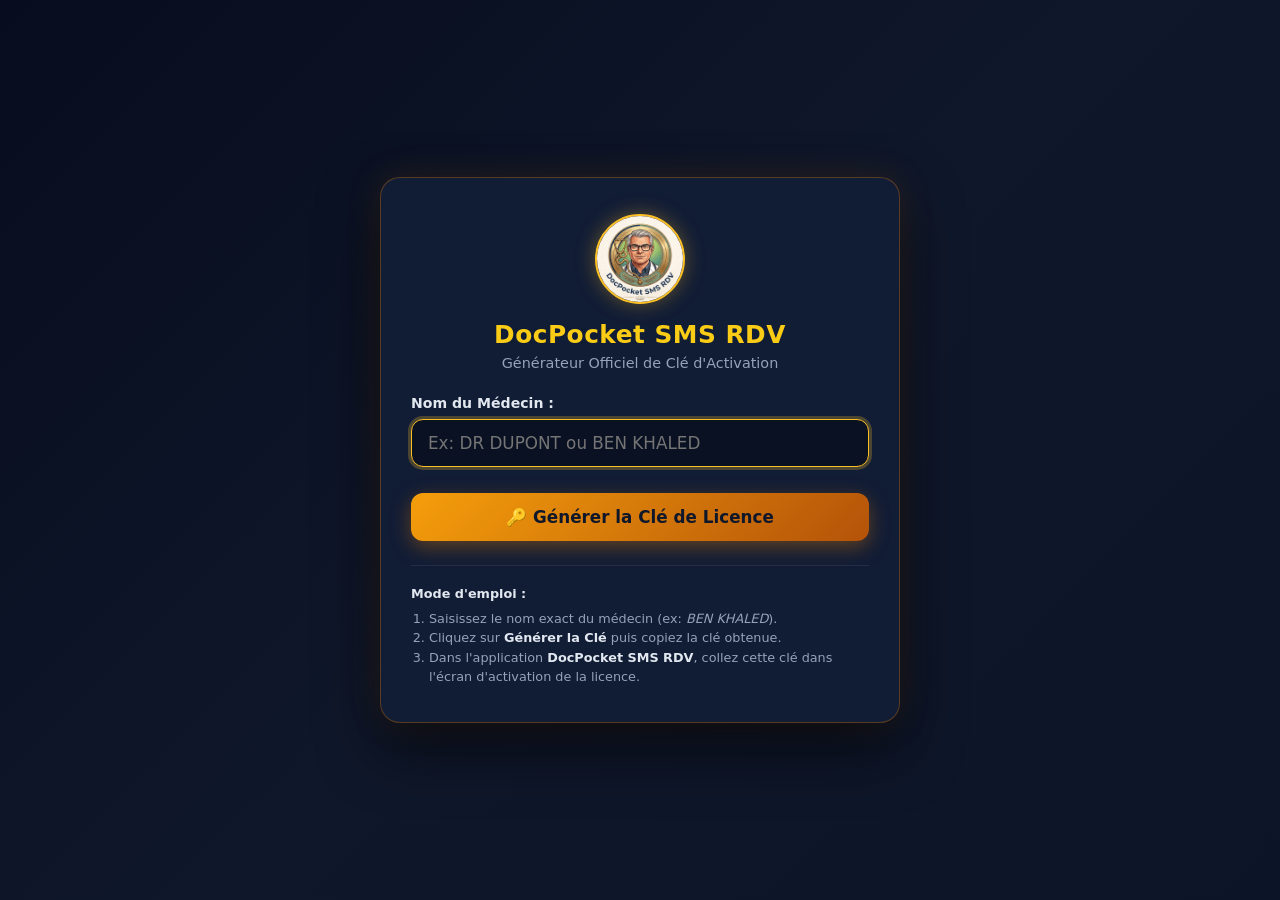
==== keygen.html @ 61978567 "Add keygen.html web generator" ====
<!DOCTYPE html>
<html lang="fr">
<head>
    <meta charset="UTF-8">
    <meta name="viewport" content="width=device-width, initial-scale=1.0">
    <title>DocPocket SMS RDV - Générateur de Licence</title>
    <link rel="icon" type="image/png" href="icons/icon-192.png">
    <style>
        :root {
            --primary: #0284c7;
            --primary-dark: #0369a1;
            --gold: #d97706;
            --gold-light: #fbbf24;
            --bg-gradient: linear-gradient(135deg, #070d1e 0%, #0f172a 50%, #0c1427 100%);
            --card-bg: #111c35;
            --card-border: rgba(217, 119, 6, 0.35);
            --text-main: #f8fafc;
            --text-muted: #94a3b8;
            --success: #22c55e;
            --radius: 12px;
        }

        * {
            box-sizing: border-box;
            margin: 0;
            padding: 0;
            font-family: 'Segoe UI', system-ui, -apple-system, sans-serif;
        }

        body {
            background: var(--bg-gradient);
            color: var(--text-main);
            min-height: 100vh;
            display: flex;
            justify-content: center;
            align-items: center;
            padding: 20px;
        }

        .keygen-card {
            width: 100%;
            max-width: 520px;
            background: var(--card-bg);
            border: 1.5px solid var(--card-border);
            border-radius: 20px;
            box-shadow: 0 25px 60px rgba(0, 0, 0, 0.6), 0 0 35px rgba(217, 119, 6, 0.15);
            padding: 36px 30px;
            text-align: center;
            position: relative;
        }

        .header-logo {
            width: 90px;
            height: 90px;
            margin: 0 auto 16px;
            border-radius: 50%;
            border: 2px solid var(--gold-light);
            box-shadow: 0 0 20px rgba(251, 191, 36, 0.35);
            background: #0b1329;
            display: flex;
            align-items: center;
            justify-content: center;
            overflow: hidden;
        }

        .header-logo img {
            width: 100%;
            height: 100%;
            object-fit: cover;
        }

        h1 {
            font-size: 1.55rem;
            color: #facc15;
            font-weight: 700;
            letter-spacing: 0.5px;
            margin-bottom: 6px;
        }

        .subtitle {
            font-size: 0.9rem;
            color: var(--text-muted);
            margin-bottom: 24px;
        }

        .form-group {
            text-align: left;
            margin-bottom: 20px;
        }

        label {
            display: block;
            font-size: 0.88rem;
            font-weight: 600;
            color: #e2e8f0;
            margin-bottom: 8px;
        }

        .input-wrapper {
            position: relative;
        }

        input[type="text"] {
            width: 100%;
            padding: 13px 16px;
            background: #091122;
            border: 1.5px solid #334155;
            border-radius: var(--radius);
            color: #fff;
            font-size: 1.05rem;
            outline: none;
            transition: all 0.2s;
        }

        input[type="text"]:focus {
            border-color: var(--gold-light);
            box-shadow: 0 0 0 3px rgba(251, 191, 36, 0.25);
        }

        .btn-generate {
            width: 100%;
            padding: 14px;
            background: linear-gradient(135deg, #f59e0b 0%, #b45309 100%);
            border: none;
            border-radius: var(--radius);
            color: #0f172a;
            font-size: 1.05rem;
            font-weight: 800;
            cursor: pointer;
            box-shadow: 0 6px 20px rgba(217, 119, 6, 0.4);
            transition: transform 0.15s, box-shadow 0.15s;
            margin-top: 6px;
        }

        .btn-generate:hover {
            transform: translateY(-2px);
            box-shadow: 0 8px 25px rgba(217, 119, 6, 0.55);
        }

        .btn-generate:active {
            transform: translateY(0);
        }

        .result-box {
            display: none;
            margin-top: 24px;
            background: rgba(217, 119, 6, 0.08);
            border: 1.5px dashed #f59e0b;
            border-radius: var(--radius);
            padding: 20px;
            animation: fadeIn 0.3s ease;
        }

        @keyframes fadeIn {
            from { opacity: 0; transform: translateY(6px); }
            to { opacity: 1; transform: translateY(0); }
        }

        .result-title {
            font-size: 0.82rem;
            text-transform: uppercase;
            letter-spacing: 1px;
            color: var(--gold-light);
            font-weight: 700;
            margin-bottom: 8px;
        }

        .key-display {
            font-family: 'Consolas', 'Courier New', monospace;
            font-size: 1.45rem;
            font-weight: 800;
            color: #facc15;
            letter-spacing: 2px;
            background: #050a16;
            padding: 12px;
            border-radius: 8px;
            border: 1px solid rgba(251, 191, 36, 0.3);
            margin-bottom: 14px;
            user-select: all;
            word-break: break-all;
        }

        .btn-copy {
            width: 100%;
            padding: 10px;
            background: #1e293b;
            border: 1px solid #475569;
            color: #f8fafc;
            border-radius: 8px;
            cursor: pointer;
            font-weight: 600;
            font-size: 0.92rem;
            display: inline-flex;
            align-items: center;
            justify-content: center;
            gap: 8px;
            transition: all 0.2s;
        }

        .btn-copy:hover {
            background: #334155;
            color: #fff;
        }

        .btn-copy.copied {
            background: rgba(34, 197, 94, 0.2) !important;
            border-color: #22c55e !important;
            color: #4ade80 !important;
        }

        .instructions {
            margin-top: 24px;
            padding-top: 18px;
            border-top: 1px solid rgba(255, 255, 255, 0.08);
            font-size: 0.8rem;
            color: var(--text-muted);
            line-height: 1.5;
            text-align: left;
        }

        .instructions strong {
            color: #e2e8f0;
        }

        .badge-verified {
            display: inline-flex;
            align-items: center;
            gap: 4px;
            font-size: 0.72rem;
            color: #4ade80;
            background: rgba(34, 197, 94, 0.12);
            padding: 2px 8px;
            border-radius: 12px;
            margin-top: 8px;
        }
    </style>
</head>
<body>

    <div class="keygen-card">
        <div class="header-logo">
            <img src="icons/icon-192.png" alt="Logo DocPocket SMS RDV" onerror="this.src='favicon.png';">
        </div>

        <h1>DocPocket SMS RDV</h1>
        <p class="subtitle">Générateur Officiel de Clé d'Activation</p>

        <div class="form-group">
            <label for="doctor-name">Nom du Médecin :</label>
            <div class="input-wrapper">
                <input type="text" id="doctor-name" placeholder="Ex: DR DUPONT ou BEN KHALED" autocomplete="off" autofocus>
            </div>
        </div>

        <button class="btn-generate" onclick="generateLicense()">🔑 Générer la Clé de Licence</button>

        <div id="result-box" class="result-box">
            <div class="result-title">Clé de licence générée :</div>
            <div id="key-display" class="key-display">----</div>
            <button id="btn-copy" class="btn-copy" onclick="copyLicenseKey()">
                📋 Copier la clé
            </button>
            <div class="badge-verified">✓ Compatible Version Android & PC</div>
        </div>

        <div class="instructions">
            <strong>Mode d'emploi :</strong>
            <ol style="margin-left: 18px; margin-top: 6px;">
                <li>Saisissez le nom exact du médecin (ex: <em>BEN KHALED</em>).</li>
                <li>Cliquez sur <strong>Générer la Clé</strong> puis copiez la clé obtenue.</li>
                <li>Dans l'application <strong>DocPocket SMS RDV</strong>, collez cette clé dans l'écran d'activation de la licence.</li>
            </ol>
        </div>
    </div>

    <script>
        /* Standalone Pure JS MD5 (RFC 1321) Implementation */
        function md5cycle(x, k) {
            var a = x[0], b = x[1], c = x[2], d = x[3];
            a = ff(a, b, c, d, k[0], 7, -680876936);
            d = ff(d, a, b, c, k[1], 12, -389564586);
            c = ff(c, d, a, b, k[2], 17, 606105819);
            b = ff(b, c, d, a, k[3], 22, -1044525330);
            a = ff(a, b, c, d, k[4], 7, -176418897);
            d = ff(d, a, b, c, k[5], 12, 1200080426);
            c = ff(c, d, a, b, k[6], 17, -1473231341);
            b = ff(b, c, d, a, k[7], 22, -45705983);
            a = ff(a, b, c, d, k[8], 7, 1770035416);
            d = ff(d, a, b, c, k[9], 12, -1958414417);
            c = ff(c, d, a, b, k[10], 17, -42063);
            b = ff(b, c, d, a, k[11], 22, -1990404162);
            a = ff(a, b, c, d, k[12], 7, 1804603682);
            d = ff(d, a, b, c, k[13], 12, -40341101);
            c = ff(c, d, a, b, k[14], 17, -1502002290);
            b = ff(b, c, d, a, k[15], 22, 1236535329);

            a = gg(a, b, c, d, k[1], 5, -165796510);
            d = gg(d, a, b, c, k[6], 9, -1069501632);
            c = gg(c, d, a, b, k[11], 14, 643717713);
            b = gg(b, c, d, a, k[0], 20, -373897302);
            a = gg(a, b, c, d, k[5], 5, -701558691);
            d = gg(d, a, b, c, k[10], 9, 38016083);
            c = gg(c, d, a, b, k[15], 14, -660478335);
            b = gg(b, c, d, a, k[4], 20, -405537848);
            a = gg(a, b, c, d, k[9], 5, 568446438);
            d = gg(d, a, b, c, k[14], 9, -1019803690);
            c = gg(c, d, a, b, k[3], 14, -187363961);
            b = gg(b, c, d, a, k[8], 20, 1163531501);
            a = gg(a, b, c, d, k[13], 5, -1444681467);
            d = gg(d, a, b, c, k[2], 9, -51403784);
            c = gg(c, d, a, b, k[7], 14, 1735328473);
            b = gg(b, c, d, a, k[12], 20, -1926607734);

            a = hh(a, b, c, d, k[5], 4, -378558);
            d = hh(d, a, b, c, k[8], 11, -2022574463);
            c = hh(c, d, a, b, k[11], 16, 1839030562);
            b = hh(b, c, d, a, k[14], 23, -35309556);
            a = hh(a, b, c, d, k[1], 4, -1530992060);
            d = hh(d, a, b, c, k[4], 11, 1272893353);
            c = hh(c, d, a, b, k[7], 16, -155497632);
            b = hh(b, c, d, a, k[10], 23, -1094730640);
            a = hh(a, b, c, d, k[13], 4, 681279174);
            d = hh(d, a, b, c, k[0], 11, -358537222);
            c = hh(c, d, a, b, k[3], 16, -722521979);
            b = hh(b, c, d, a, k[6], 23, 76029189);
            a = hh(a, b, c, d, k[9], 4, -640364487);
            d = hh(d, a, b, c, k[12], 11, -421815835);
            c = hh(c, d, a, b, k[15], 16, 530742520);
            b = hh(b, c, d, a, k[2], 23, -995338651);

            a = ii(a, b, c, d, k[0], 6, -198630844);
            d = ii(d, a, b, c, k[7], 10, 1126891415);
            c = ii(c, d, a, b, k[14], 15, -1416354905);
            b = ii(b, c, d, a, k[5], 21, -57434055);
            a = ii(a, b, c, d, k[12], 6, 1700485571);
            d = ii(d, a, b, c, k[3], 10, -1894986606);
            c = ii(c, d, a, b, k[10], 15, -1051523);
            b = ii(b, c, d, a, k[1], 21, -2054922799);
            a = ii(a, b, c, d, k[8], 6, 1873313359);
            d = ii(d, a, b, c, k[15], 10, -30611744);
            c = ii(c, d, a, b, k[6], 15, -1560198380);
            b = ii(b, c, d, a, k[13], 21, 1309151649);
            a = ii(a, b, c, d, k[4], 6, -145523070);
            d = ii(d, a, b, c, k[11], 10, -1120210379);
            c = ii(c, d, a, b, k[2], 15, 718787259);
            b = ii(b, c, d, a, k[9], 21, -343485551);

            x[0] = add32(a, x[0]);
            x[1] = add32(b, x[1]);
            x[2] = add32(c, x[2]);
            x[3] = add32(d, x[3]);
        }

        function cmn(q, a, b, x, s, t) {
            a = add32(add32(a, q), add32(x, t));
            return add32((a << s) | (a >>> (32 - s)), b);
        }
        function ff(a, b, c, d, x, s, t) { return cmn((b & c) | ((~b) & d), a, b, x, s, t); }
        function gg(a, b, c, d, x, s, t) { return cmn((b & d) | (c & (~d)), a, b, x, s, t); }
        function hh(a, b, c, d, x, s, t) { return cmn(b ^ c ^ d, a, b, x, s, t); }
        function ii(a, b, c, d, x, s, t) { return cmn(c ^ (b | (~d)), a, b, x, s, t); }

        function md51(s) {
            var n = s.length,
                state = [1732584193, -271733879, -1732584194, 271733878], i;
            for (i = 64; i <= s.length; i += 64) {
                md5cycle(state, md5blk(s.substring(i - 64, i)));
            }
            s = s.substring(i - 64);
            var tail = [0,0,0,0, 0,0,0,0, 0,0,0,0, 0,0,0,0];
            for (i = 0; i < s.length; i++)
                tail[i >> 2] |= s.charCodeAt(i) << ((i % 4) << 3);
            tail[i >> 2] |= 0x80 << ((i % 4) << 3);
            if (i > 55) {
                md5cycle(state, tail);
                for (i = 0; i < 16; i++) tail[i] = 0;
            }
            tail[14] = n * 8;
            md5cycle(state, tail);
            return state;
        }

        function md5blk(s) {
            var md5blks = [], i;
            for (i = 0; i < 64; i += 4) {
                md5blks[i >> 2] = s.charCodeAt(i)
                    + (s.charCodeAt(i + 1) << 8)
                    + (s.charCodeAt(i + 2) << 16)
                    + (s.charCodeAt(i + 3) << 24);
            }
            return md5blks;
        }

        var hex_chr = '0123456789abcdef'.split('');

        function rhex(n) {
            var s = '', j = 0;
            for (; j < 4; j++)
                s += hex_chr[(n >> (j * 8 + 4)) & 0x0F] + hex_chr[(n >> (j * 8)) & 0x0F];
            return s;
        }

        function hex(x) {
            for (var i = 0; i < x.length; i++)
                x[i] = rhex(x[i]);
            return x.join('');
        }

        function md5(s) {
            return hex(md51(unescape(encodeURIComponent(s))));
        }

        function add32(a, b) {
            return (a + b) & 0xFFFFFFFF;
        }

        const SECRET_SALT = "MEDWIN_SEC_2026";

        function generateLicense() {
            const nameInput = document.getElementById('doctor-name').value;
            const nameClean = nameInput.trim().toUpperCase();

            if (!nameClean) {
                alert("Veuillez saisir le nom du médecin.");
                document.getElementById('doctor-name').focus();
                return;
            }

            const rawString = nameClean + SECRET_SALT;
            const hash = md5(rawString).toUpperCase();
            const keyBase = hash.substring(0, 16);
            const formattedKey = keyBase.substring(0, 4) + '-' +
                                 keyBase.substring(4, 8) + '-' +
                                 keyBase.substring(8, 12) + '-' +
                                 keyBase.substring(12, 16);

            document.getElementById('key-display').textContent = formattedKey;
            document.getElementById('result-box').style.display = 'block';

            // Reset copy button state
            const btnCopy = document.getElementById('btn-copy');
            btnCopy.className = 'btn-copy';
            btnCopy.innerHTML = '📋 Copier la clé';
        }

        function copyLicenseKey() {
            const key = document.getElementById('key-display').textContent;
            navigator.clipboard.writeText(key).then(() => {
                const btnCopy = document.getElementById('btn-copy');
                btnCopy.className = 'btn-copy copied';
                btnCopy.innerHTML = '✓ Clé copiée !';
                setTimeout(() => {
                    btnCopy.className = 'btn-copy';
                    btnCopy.innerHTML = '📋 Copier la clé';
                }, 2500);
            }).catch(() => {
                alert("Erreur lors de la copie.");
            });
        }

        // Live generate on Enter key or typing
        document.getElementById('doctor-name').addEventListener('keydown', function(e) {
            if (e.key === 'Enter') {
                generateLicense();
            }
        });
    </script>
</body>
</html>
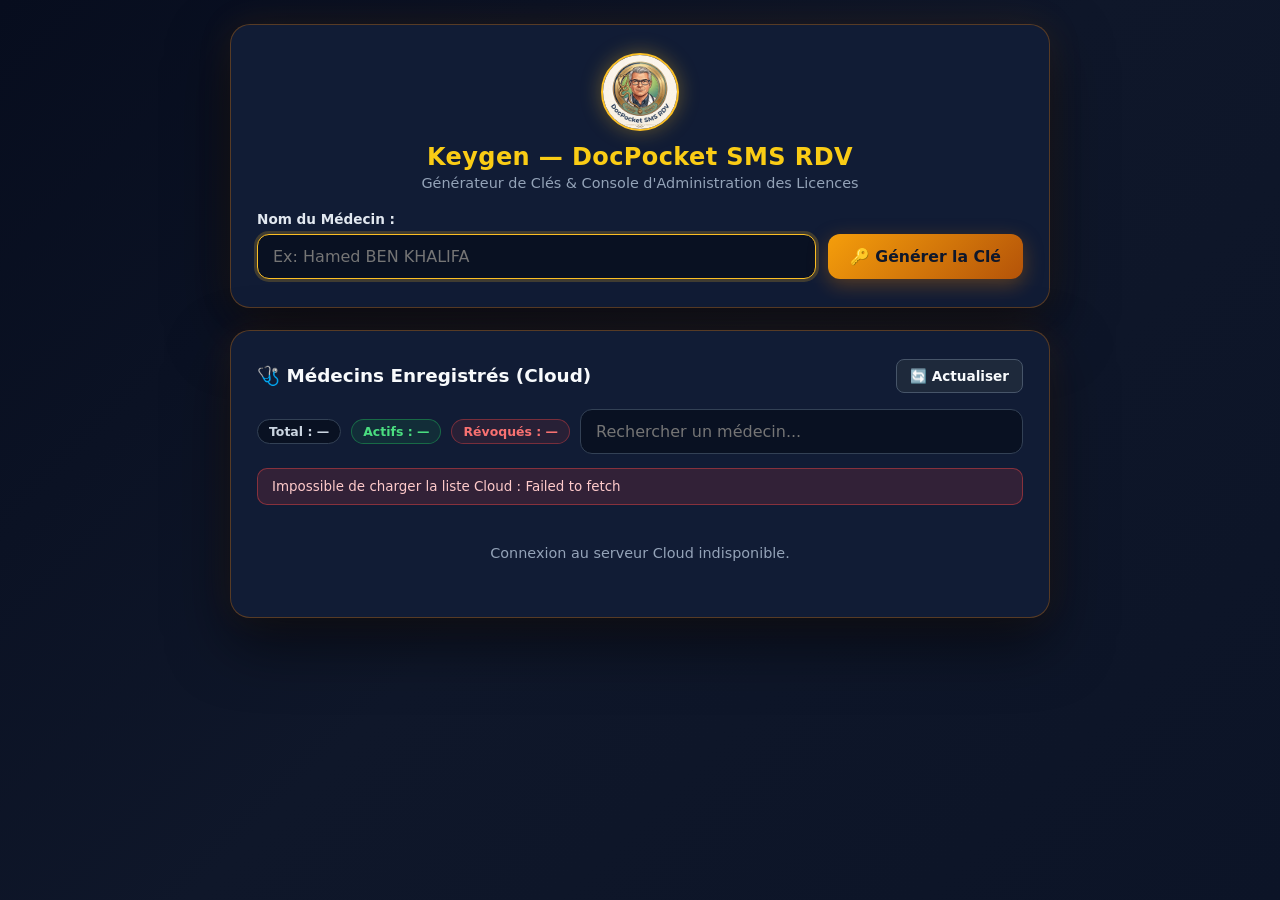
==== commit edb00367: "fix(cloud): v1.0.2 100% Cloud FCM wake, license revocation & keygen admin" ====
--- a/keygen.html
+++ b/keygen.html
@@ -3,12 +3,11 @@
 <head>
     <meta charset="UTF-8">
     <meta name="viewport" content="width=device-width, initial-scale=1.0">
-    <title>DocPocket SMS RDV - Générateur de Licence</title>
+    <title>Keygen DocPocket SMS RDV — Licences & Médecins</title>
     <link rel="icon" type="image/png" href="icons/icon-192.png">
     <style>
         :root {
             --primary: #0284c7;
-            --primary-dark: #0369a1;
             --gold: #d97706;
             --gold-light: #fbbf24;
             --bg-gradient: linear-gradient(135deg, #070d1e 0%, #0f172a 50%, #0c1427 100%);
@@ -17,6 +16,7 @@
             --text-main: #f8fafc;
             --text-muted: #94a3b8;
             --success: #22c55e;
+            --danger: #ef4444;
             --radius: 12px;
         }
 
@@ -31,28 +31,36 @@
             background: var(--bg-gradient);
             color: var(--text-main);
             min-height: 100vh;
-            display: flex;
-            justify-content: center;
-            align-items: center;
-            padding: 20px;
-        }
-
-        .keygen-card {
+            padding: 24px 16px 48px;
+        }
+
+        .container {
             width: 100%;
-            max-width: 520px;
+            max-width: 820px;
+            margin: 0 auto;
+            display: flex;
+            flex-direction: column;
+            gap: 22px;
+        }
+
+        .keygen-card, .doctors-card {
+            width: 100%;
             background: var(--card-bg);
             border: 1.5px solid var(--card-border);
             border-radius: 20px;
-            box-shadow: 0 25px 60px rgba(0, 0, 0, 0.6), 0 0 35px rgba(217, 119, 6, 0.15);
-            padding: 36px 30px;
+            box-shadow: 0 25px 60px rgba(0, 0, 0, 0.55), 0 0 35px rgba(217, 119, 6, 0.12);
+            padding: 28px 26px;
+        }
+
+        .header {
             text-align: center;
-            position: relative;
+            margin-bottom: 20px;
         }
 
         .header-logo {
-            width: 90px;
-            height: 90px;
-            margin: 0 auto 16px;
+            width: 78px;
+            height: 78px;
+            margin: 0 auto 12px;
             border-radius: 50%;
             border: 2px solid var(--gold-light);
             box-shadow: 0 0 20px rgba(251, 191, 36, 0.35);
@@ -61,6 +69,7 @@
             align-items: center;
             justify-content: center;
             overflow: hidden;
+            font-size: 2rem;
         }
 
         .header-logo img {
@@ -70,94 +79,87 @@
         }
 
         h1 {
-            font-size: 1.55rem;
+            font-size: 1.5rem;
             color: #facc15;
             font-weight: 700;
-            letter-spacing: 0.5px;
-            margin-bottom: 6px;
+            letter-spacing: 0.4px;
+            margin-bottom: 4px;
         }
 
         .subtitle {
             font-size: 0.9rem;
             color: var(--text-muted);
-            margin-bottom: 24px;
+        }
+
+        .form-row {
+            display: flex;
+            gap: 12px;
+            flex-wrap: wrap;
+            align-items: flex-end;
         }
 
         .form-group {
+            flex: 1;
+            min-width: 240px;
             text-align: left;
-            margin-bottom: 20px;
         }
 
         label {
             display: block;
-            font-size: 0.88rem;
+            font-size: 0.85rem;
             font-weight: 600;
             color: #e2e8f0;
-            margin-bottom: 8px;
-        }
-
-        .input-wrapper {
-            position: relative;
-        }
-
-        input[type="text"] {
+            margin-bottom: 7px;
+        }
+
+        input[type="text"], input[type="search"] {
             width: 100%;
-            padding: 13px 16px;
+            padding: 12px 15px;
             background: #091122;
             border: 1.5px solid #334155;
             border-radius: var(--radius);
             color: #fff;
-            font-size: 1.05rem;
+            font-size: 1rem;
             outline: none;
             transition: all 0.2s;
         }
 
-        input[type="text"]:focus {
+        input:focus {
             border-color: var(--gold-light);
-            box-shadow: 0 0 0 3px rgba(251, 191, 36, 0.25);
+            box-shadow: 0 0 0 3px rgba(251, 191, 36, 0.2);
         }
 
         .btn-generate {
-            width: 100%;
-            padding: 14px;
+            padding: 13px 22px;
             background: linear-gradient(135deg, #f59e0b 0%, #b45309 100%);
             border: none;
             border-radius: var(--radius);
             color: #0f172a;
-            font-size: 1.05rem;
+            font-size: 0.98rem;
             font-weight: 800;
             cursor: pointer;
-            box-shadow: 0 6px 20px rgba(217, 119, 6, 0.4);
+            box-shadow: 0 6px 20px rgba(217, 119, 6, 0.35);
             transition: transform 0.15s, box-shadow 0.15s;
-            margin-top: 6px;
+            white-space: nowrap;
         }
 
         .btn-generate:hover {
-            transform: translateY(-2px);
-            box-shadow: 0 8px 25px rgba(217, 119, 6, 0.55);
-        }
-
-        .btn-generate:active {
-            transform: translateY(0);
+            transform: translateY(-1px);
+            box-shadow: 0 8px 24px rgba(217, 119, 6, 0.5);
         }
 
         .result-box {
             display: none;
-            margin-top: 24px;
+            margin-top: 20px;
             background: rgba(217, 119, 6, 0.08);
             border: 1.5px dashed #f59e0b;
             border-radius: var(--radius);
-            padding: 20px;
-            animation: fadeIn 0.3s ease;
-        }
-
-        @keyframes fadeIn {
-            from { opacity: 0; transform: translateY(6px); }
-            to { opacity: 1; transform: translateY(0); }
+            padding: 18px;
+            text-align: center;
         }
 
         .result-title {
-            font-size: 0.82rem;
+            font-size: 0.78rem;
             text-transform: uppercase;
             letter-spacing: 1px;
             color: var(--gold-light);
@@ -167,37 +169,37 @@
 
         .key-display {
             font-family: 'Consolas', 'Courier New', monospace;
-            font-size: 1.45rem;
+            font-size: 1.4rem;
             font-weight: 800;
             color: #facc15;
             letter-spacing: 2px;
             background: #050a16;
-            padding: 12px;
+            padding: 11px 14px;
             border-radius: 8px;
             border: 1px solid rgba(251, 191, 36, 0.3);
-            margin-bottom: 14px;
+            margin-bottom: 12px;
             user-select: all;
             word-break: break-all;
         }
 
-        .btn-copy {
-            width: 100%;
-            padding: 10px;
+        .btn-copy, .btn-action {
+            padding: 8px 13px;
             background: #1e293b;
             border: 1px solid #475569;
             color: #f8fafc;
             border-radius: 8px;
             cursor: pointer;
             font-weight: 600;
-            font-size: 0.92rem;
+            font-size: 0.85rem;
             display: inline-flex;
             align-items: center;
             justify-content: center;
-            gap: 8px;
+            gap: 6px;
             transition: all 0.2s;
-        }
-
-        .btn-copy:hover {
+            white-space: nowrap;
+        }
+
+        .btn-copy:hover, .btn-action:hover {
             background: #334155;
             color: #fff;
         }
@@ -208,72 +210,254 @@
             color: #4ade80 !important;
         }
 
-        .instructions {
-            margin-top: 24px;
-            padding-top: 18px;
-            border-top: 1px solid rgba(255, 255, 255, 0.08);
-            font-size: 0.8rem;
-            color: var(--text-muted);
+        .btn-revoke {
+            background: rgba(239, 68, 68, 0.14);
+            border-color: rgba(239, 68, 68, 0.45);
+            color: #fca5a5;
+        }
+
+        .btn-revoke:hover {
+            background: rgba(239, 68, 68, 0.28);
+            color: #fff;
+        }
+
+        .btn-activate {
+            background: rgba(34, 197, 94, 0.14);
+            border-color: rgba(34, 197, 94, 0.45);
+            color: #86efac;
+        }
+
+        .btn-activate:hover {
+            background: rgba(34, 197, 94, 0.28);
+            color: #fff;
+        }
+
+        .btn-delete {
+            background: transparent;
+            border-color: rgba(148, 163, 184, 0.3);
+            color: #94a3b8;
+        }
+
+        .btn-delete:hover {
+            border-color: #ef4444;
+            color: #fca5a5;
+        }
+
+        .section-header {
+            display: flex;
+            justify-content: space-between;
+            align-items: center;
+            gap: 12px;
+            flex-wrap: wrap;
+            margin-bottom: 16px;
+        }
+
+        .section-title {
+            font-size: 1.15rem;
+            font-weight: 700;
+            color: #f8fafc;
+            display: flex;
+            align-items: center;
+            gap: 8px;
+        }
+
+        .stats-bar {
+            display: flex;
+            gap: 10px;
+            flex-wrap: wrap;
+            margin-bottom: 14px;
+            align-items: center;
+        }
+
+        .stat-pill {
+            font-size: 0.78rem;
+            padding: 4px 11px;
+            border-radius: 20px;
+            font-weight: 700;
+            background: #091122;
+            border: 1px solid #334155;
+            color: #cbd5e1;
+        }
+
+        .stat-pill.active {
+            border-color: rgba(34, 197, 94, 0.4);
+            color: #4ade80;
+            background: rgba(34, 197, 94, 0.1);
+        }
+
+        .stat-pill.revoked {
+            border-color: rgba(239, 68, 68, 0.4);
+            color: #f87171;
+            background: rgba(239, 68, 68, 0.1);
+        }
+
+        .doctor-list {
+            display: flex;
+            flex-direction: column;
+            gap: 12px;
+        }
+
+        .doctor-item {
+            background: #091122;
+            border: 1px solid #26354d;
+            border-radius: 14px;
+            padding: 16px;
+            display: flex;
+            justify-content: space-between;
+            align-items: center;
+            gap: 14px;
+            flex-wrap: wrap;
+            transition: border-color 0.2s;
+        }
+
+        .doctor-item.is-revoked {
+            border-color: rgba(239, 68, 68, 0.45);
+            background: rgba(127, 29, 29, 0.12);
+        }
+
+        .doctor-info {
+            flex: 1;
+            min-width: 240px;
+        }
+
+        .doctor-name-row {
+            display: flex;
+            align-items: center;
+            gap: 9px;
+            flex-wrap: wrap;
+            margin-bottom: 5px;
+        }
+
+        .doctor-name {
+            font-size: 1.05rem;
+            font-weight: 700;
+            color: #f8fafc;
+        }
+
+        .status-badge {
+            font-size: 0.72rem;
+            font-weight: 700;
+            padding: 2px 9px;
+            border-radius: 999px;
+            text-transform: uppercase;
+            letter-spacing: 0.4px;
+        }
+
+        .status-badge.active {
+            background: rgba(34, 197, 94, 0.16);
+            color: #4ade80;
+            border: 1px solid rgba(34, 197, 94, 0.4);
+        }
+
+        .status-badge.revoked {
+            background: rgba(239, 68, 68, 0.18);
+            color: #f87171;
+            border: 1px solid rgba(239, 68, 68, 0.45);
+        }
+
+        .doctor-meta {
+            font-size: 0.79rem;
+            color: #94a3b8;
             line-height: 1.5;
-            text-align: left;
-        }
-
-        .instructions strong {
-            color: #e2e8f0;
-        }
-
-        .badge-verified {
-            display: inline-flex;
+        }
+
+        .doctor-key-chip {
+            display: inline-block;
+            margin-top: 7px;
+            font-family: 'Consolas', 'Courier New', monospace;
+            font-size: 0.92rem;
+            font-weight: 700;
+            color: #facc15;
+            background: rgba(250, 204, 21, 0.08);
+            border: 1px solid rgba(250, 204, 21, 0.25);
+            padding: 4px 10px;
+            border-radius: 7px;
+            letter-spacing: 1px;
+        }
+
+        .doctor-actions {
+            display: flex;
+            gap: 8px;
+            flex-wrap: wrap;
             align-items: center;
-            gap: 4px;
-            font-size: 0.72rem;
-            color: #4ade80;
-            background: rgba(34, 197, 94, 0.12);
-            padding: 2px 8px;
-            border-radius: 12px;
-            margin-top: 8px;
+        }
+
+        .empty-state {
+            text-align: center;
+            padding: 28px 12px;
+            color: #94a3b8;
+            font-size: 0.9rem;
+        }
+
+        .error-banner {
+            display: none;
+            background: rgba(239, 68, 68, 0.15);
+            border: 1px solid rgba(239, 68, 68, 0.45);
+            color: #fecaca;
+            padding: 10px 14px;
+            border-radius: 10px;
+            font-size: 0.84rem;
+            margin-bottom: 12px;
         }
     </style>
 </head>
 <body>
 
-    <div class="keygen-card">
-        <div class="header-logo">
-            <img src="icons/icon-192.png" alt="Logo DocPocket SMS RDV" onerror="this.src='favicon.png';">
-        </div>
-
-        <h1>DocPocket SMS RDV</h1>
-        <p class="subtitle">Générateur Officiel de Clé d'Activation</p>
-
-        <div class="form-group">
-            <label for="doctor-name">Nom du Médecin :</label>
-            <div class="input-wrapper">
-                <input type="text" id="doctor-name" placeholder="Ex: DR DUPONT ou BEN KHALED" autocomplete="off" autofocus>
+    <div class="container">
+        <!-- CARTE 1 : GÉNÉRATEUR DE CLÉ -->
+        <div class="keygen-card">
+            <div class="header">
+                <div class="header-logo">
+                    <img src="icons/icon-192.png" alt="DocPocket SMS RDV" onerror="this.style.display='none'; this.parentElement.textContent='🩺';">
+                </div>
+                <h1>Keygen — DocPocket SMS RDV</h1>
+                <p class="subtitle">Générateur de Clés & Console d'Administration des Licences</p>
+            </div>
+
+            <div class="form-row">
+                <div class="form-group">
+                    <label for="doctor-name">Nom du Médecin :</label>
+                    <input type="text" id="doctor-name" placeholder="Ex: Hamed BEN KHALIFA" autocomplete="off" autofocus>
+                </div>
+                <button class="btn-generate" onclick="generateLicense()">🔑 Générer la Clé</button>
+            </div>
+
+            <div id="result-box" class="result-box">
+                <div class="result-title">Clé d'activation générée :</div>
+                <div id="key-display" class="key-display">----</div>
+                <button id="btn-copy" class="btn-copy" onclick="copyLicenseKey()">📋 Copier la clé</button>
             </div>
         </div>
 
-        <button class="btn-generate" onclick="generateLicense()">🔑 Générer la Clé de Licence</button>
-
-        <div id="result-box" class="result-box">
-            <div class="result-title">Clé de licence générée :</div>
-            <div id="key-display" class="key-display">----</div>
-            <button id="btn-copy" class="btn-copy" onclick="copyLicenseKey()">
-                📋 Copier la clé
-            </button>
-            <div class="badge-verified">✓ Compatible Version Android & PC</div>
-        </div>
-
-        <div class="instructions">
-            <strong>Mode d'emploi :</strong>
-            <ol style="margin-left: 18px; margin-top: 6px;">
-                <li>Saisissez le nom exact du médecin (ex: <em>BEN KHALED</em>).</li>
-                <li>Cliquez sur <strong>Générer la Clé</strong> puis copiez la clé obtenue.</li>
-                <li>Dans l'application <strong>DocPocket SMS RDV</strong>, collez cette clé dans l'écran d'activation de la licence.</li>
-            </ol>
+        <!-- CARTE 2 : LISTE DES MÉDECINS & RÉVOCATION -->
+        <div class="doctors-card">
+            <div class="section-header">
+                <div class="section-title">🩺 Médecins Enregistrés (Cloud)</div>
+                <button class="btn-action" id="btn-refresh" onclick="loadDoctors()">🔄 Actualiser</button>
+            </div>
+
+            <div class="stats-bar">
+                <span class="stat-pill" id="stat-total">Total : —</span>
+                <span class="stat-pill active" id="stat-active">Actifs : —</span>
+                <span class="stat-pill revoked" id="stat-revoked">Révoqués : —</span>
+                <div style="flex:1; min-width: 180px;">
+                    <input type="search" id="search-doctor" placeholder="Rechercher un médecin..." oninput="renderDoctors()">
+                </div>
+            </div>
+
+            <div id="api-error" class="error-banner"></div>
+
+            <div id="doctor-list" class="doctor-list">
+                <div class="empty-state">Chargement des médecins depuis Firebase Cloud...</div>
+            </div>
         </div>
     </div>
 
     <script>
+        const API_URL = (window.location.protocol === 'file:' || !window.location.hostname)
+            ? 'https://docpocket-sms-rdv.vercel.app/api/licenses'
+            : (window.location.hostname.includes('vercel.app') ? '/api/licenses' : 'https://docpocket-sms-rdv.vercel.app/api/licenses');
+
         /* Standalone Pure JS MD5 (RFC 1321) Implementation */
         function md5cycle(x, k) {
             var a = x[0], b = x[1], c = x[2], d = x[3];
@@ -350,7 +534,6 @@
             x[2] = add32(c, x[2]);
             x[3] = add32(d, x[3]);
         }
-
         function cmn(q, a, b, x, s, t) {
             a = add32(add32(a, q), add32(x, t));
             return add32((a << s) | (a >>> (32 - s)), b);
@@ -359,111 +542,214 @@
         function gg(a, b, c, d, x, s, t) { return cmn((b & d) | (c & (~d)), a, b, x, s, t); }
         function hh(a, b, c, d, x, s, t) { return cmn(b ^ c ^ d, a, b, x, s, t); }
         function ii(a, b, c, d, x, s, t) { return cmn(c ^ (b | (~d)), a, b, x, s, t); }
-
         function md51(s) {
-            var n = s.length,
-                state = [1732584193, -271733879, -1732584194, 271733878], i;
-            for (i = 64; i <= s.length; i += 64) {
-                md5cycle(state, md5blk(s.substring(i - 64, i)));
-            }
+            var n = s.length, state = [1732584193, -271733879, -1732584194, 271733878], i;
+            for (i = 64; i <= s.length; i += 64) md5cycle(state, md5blk(s.substring(i - 64, i)));
             s = s.substring(i - 64);
-            var tail = [0,0,0,0, 0,0,0,0, 0,0,0,0, 0,0,0,0];
-            for (i = 0; i < s.length; i++)
-                tail[i >> 2] |= s.charCodeAt(i) << ((i % 4) << 3);
+            var tail = [0,0,0,0,0,0,0,0,0,0,0,0,0,0,0,0];
+            for (i = 0; i < s.length; i++) tail[i >> 2] |= s.charCodeAt(i) << ((i % 4) << 3);
             tail[i >> 2] |= 0x80 << ((i % 4) << 3);
-            if (i > 55) {
-                md5cycle(state, tail);
-                for (i = 0; i < 16; i++) tail[i] = 0;
-            }
+            if (i > 55) { md5cycle(state, tail); for (i = 0; i < 16; i++) tail[i] = 0; }
             tail[14] = n * 8;
             md5cycle(state, tail);
             return state;
         }
-
         function md5blk(s) {
             var md5blks = [], i;
             for (i = 0; i < 64; i += 4) {
-                md5blks[i >> 2] = s.charCodeAt(i)
-                    + (s.charCodeAt(i + 1) << 8)
-                    + (s.charCodeAt(i + 2) << 16)
-                    + (s.charCodeAt(i + 3) << 24);
+                md5blks[i >> 2] = s.charCodeAt(i) + (s.charCodeAt(i + 1) << 8) + (s.charCodeAt(i + 2) << 16) + (s.charCodeAt(i + 3) << 24);
             }
             return md5blks;
         }
-
         var hex_chr = '0123456789abcdef'.split('');
-
         function rhex(n) {
             var s = '', j = 0;
-            for (; j < 4; j++)
-                s += hex_chr[(n >> (j * 8 + 4)) & 0x0F] + hex_chr[(n >> (j * 8)) & 0x0F];
+            for (; j < 4; j++) s += hex_chr[(n >> (j * 8 + 4)) & 0x0F] + hex_chr[(n >> (j * 8)) & 0x0F];
             return s;
         }
-
-        function hex(x) {
-            for (var i = 0; i < x.length; i++)
-                x[i] = rhex(x[i]);
-            return x.join('');
-        }
-
-        function md5(s) {
-            return hex(md51(unescape(encodeURIComponent(s))));
-        }
-
-        function add32(a, b) {
-            return (a + b) & 0xFFFFFFFF;
-        }
+        function hex(x) { for (var i = 0; i < x.length; i++) x[i] = rhex(x[i]); return x.join(''); }
+        function md5(s) { return hex(md51(unescape(encodeURIComponent(s)))); }
+        function add32(a, b) { return (a + b) & 0xFFFFFFFF; }
 
         const SECRET_SALT = "MEDWIN_SEC_2026";
+        let loadedDoctors = [];
+
+        function computeKeyForName(name) {
+            const nameClean = String(name || '').trim().toUpperCase();
+            if (!nameClean) return '';
+            const hash = md5(nameClean + SECRET_SALT).toUpperCase();
+            const keyBase = hash.substring(0, 16);
+            return keyBase.substring(0, 4) + '-' + keyBase.substring(4, 8) + '-' + keyBase.substring(8, 12) + '-' + keyBase.substring(12, 16);
+        }
 
         function generateLicense() {
             const nameInput = document.getElementById('doctor-name').value;
-            const nameClean = nameInput.trim().toUpperCase();
-
-            if (!nameClean) {
+            const formattedKey = computeKeyForName(nameInput);
+            if (!formattedKey) {
                 alert("Veuillez saisir le nom du médecin.");
                 document.getElementById('doctor-name').focus();
                 return;
             }
-
-            const rawString = nameClean + SECRET_SALT;
-            const hash = md5(rawString).toUpperCase();
-            const keyBase = hash.substring(0, 16);
-            const formattedKey = keyBase.substring(0, 4) + '-' +
-                                 keyBase.substring(4, 8) + '-' +
-                                 keyBase.substring(8, 12) + '-' +
-                                 keyBase.substring(12, 16);
-
             document.getElementById('key-display').textContent = formattedKey;
             document.getElementById('result-box').style.display = 'block';
-
-            // Reset copy button state
             const btnCopy = document.getElementById('btn-copy');
             btnCopy.className = 'btn-copy';
             btnCopy.innerHTML = '📋 Copier la clé';
         }
 
+        function copyTextWithFeedback(text, btnElement, originalHtml) {
+            navigator.clipboard.writeText(text).then(() => {
+                btnElement.classList.add('copied');
+                btnElement.innerHTML = '✓ Clé copiée !';
+                setTimeout(() => {
+                    btnElement.classList.remove('copied');
+                    btnElement.innerHTML = originalHtml;
+                }, 2200);
+            }).catch(() => {
+                alert("Clé : " + text);
+            });
+        }
+
         function copyLicenseKey() {
             const key = document.getElementById('key-display').textContent;
-            navigator.clipboard.writeText(key).then(() => {
-                const btnCopy = document.getElementById('btn-copy');
-                btnCopy.className = 'btn-copy copied';
-                btnCopy.innerHTML = '✓ Clé copiée !';
-                setTimeout(() => {
-                    btnCopy.className = 'btn-copy';
-                    btnCopy.innerHTML = '📋 Copier la clé';
-                }, 2500);
-            }).catch(() => {
-                alert("Erreur lors de la copie.");
-            });
-        }
-
-        // Live generate on Enter key or typing
+            copyTextWithFeedback(key, document.getElementById('btn-copy'), '📋 Copier la clé');
+        }
+
+        function formatDate(ts) {
+            if (!ts) return '—';
+            try {
+                return new Date(ts).toLocaleString('fr-FR', { dateStyle: 'short', timeStyle: 'short' });
+            } catch (_) {
+                return '—';
+            }
+        }
+
+        function escapeHtml(str) {
+            return String(str || '').replace(/[&<>"']/g, s => ({ '&': '&amp;', '<': '&lt;', '>': '&gt;', '"': '&quot;', "'": '&#39;' }[s]));
+        }
+
+        async function loadDoctors() {
+            const btn = document.getElementById('btn-refresh');
+            const errBox = document.getElementById('api-error');
+            errBox.style.display = 'none';
+            btn.disabled = true;
+            btn.textContent = '⏳ Chargement...';
+
+            try {
+                const res = await fetch(API_URL);
+                const data = await res.json();
+                if (!res.ok || !data.success) {
+                    throw new Error(data.error || 'Erreur HTTP ' + res.status);
+                }
+                loadedDoctors = data.doctors || [];
+                renderDoctors();
+            } catch (err) {
+                errBox.style.display = 'block';
+                errBox.textContent = "Impossible de charger la liste Cloud : " + err.message;
+                document.getElementById('doctor-list').innerHTML = '<div class="empty-state">Connexion au serveur Cloud indisponible.</div>';
+            } finally {
+                btn.disabled = false;
+                btn.textContent = '🔄 Actualiser';
+            }
+        }
+
+        function renderDoctors() {
+            const listEl = document.getElementById('doctor-list');
+            const q = (document.getElementById('search-doctor').value || '').trim().toLowerCase();
+
+            const activeCount = loadedDoctors.filter(d => d.isLicensed).length;
+            const revokedCount = loadedDoctors.length - activeCount;
+            document.getElementById('stat-total').textContent = `Total : ${loadedDoctors.length}`;
+            document.getElementById('stat-active').textContent = `Actifs : ${activeCount}`;
+            document.getElementById('stat-revoked').textContent = `Révoqués : ${revokedCount}`;
+
+            const filtered = loadedDoctors.filter(d =>
+                !q ||
+                (d.doctorName || '').toLowerCase().includes(q) ||
+                (d.doctorId || '').toLowerCase().includes(q) ||
+                (d.licenseKey || '').toLowerCase().includes(q)
+            );
+
+            if (filtered.length === 0) {
+                listEl.innerHTML = '<div class="empty-state">Aucun médecin trouvé.</div>';
+                return;
+            }
+
+            listEl.innerHTML = filtered.map((d, idx) => {
+                const keyToShow = d.licenseKey || computeKeyForName(d.doctorName);
+                const statusBadge = d.isLicensed
+                    ? '<span class="status-badge active">✓ Licence Active</span>'
+                    : '<span class="status-badge revoked">✕ Révoquée</span>';
+
+                const toggleBtn = d.isLicensed
+                    ? `<button class="btn-action btn-revoke" onclick="toggleLicense('${escapeHtml(d.docId)}', 'revoke', '${escapeHtml(d.doctorName)}')">🚫 Révoquer</button>`
+                    : `<button class="btn-action btn-activate" onclick="toggleLicense('${escapeHtml(d.docId)}', 'activate', '${escapeHtml(d.doctorName)}', '${escapeHtml(keyToShow)}')">✅ Réactiver</button>`;
+
+                return `
+                    <div class="doctor-item ${d.isLicensed ? '' : 'is-revoked'}">
+                        <div class="doctor-info">
+                            <div class="doctor-name-row">
+                                <span class="doctor-name">${escapeHtml(d.doctorName)}</span>
+                                ${statusBadge}
+                            </div>
+                            <div class="doctor-meta">
+                                ID : <code>${escapeHtml(d.doctorId)}</code>
+                                ${d.deviceModel ? ` · 📱 ${escapeHtml(d.deviceModel)} (Android ${escapeHtml(d.androidVersion)})` : ''}
+                                <br>Dernière activité : ${formatDate(d.lastUpdated)} · Push FCM : ${d.hasFcmToken ? '🟢 Prêt' : '🔴 Absent'}
+                            </div>
+                            <div class="doctor-key-chip">${escapeHtml(keyToShow || 'Clé non calculée')}</div>
+                        </div>
+                        <div class="doctor-actions">
+                            <button class="btn-copy" onclick="copyTextWithFeedback('${escapeHtml(keyToShow)}', this, '📋 Copier la clé')">📋 Copier la clé</button>
+                            ${toggleBtn}
+                            <button class="btn-action btn-delete" title="Supprimer ce profil" onclick="deleteDoctor('${escapeHtml(d.docId)}', '${escapeHtml(d.doctorName)}')">🗑️</button>
+                        </div>
+                    </div>
+                `;
+            }).join('');
+        }
+
+        async function toggleLicense(docId, action, doctorName, licenseKey = '') {
+            const label = action === 'revoke'
+                ? `Voulez-vous vraiment RÉVOQUER la licence du Dr ${doctorName} ?\n\nL'application et les envois SMS Cloud seront immédiatement bloqués.`
+                : `Réactiver la licence du Dr ${doctorName} ?`;
+            if (!confirm(label)) return;
+
+            try {
+                const res = await fetch(API_URL, {
+                    method: 'POST',
+                    headers: { 'Content-Type': 'application/json' },
+                    body: JSON.stringify({ action, docId, doctorName, licenseKey })
+                });
+                const data = await res.json();
+                if (!res.ok || !data.success) throw new Error(data.error || 'Échec opération');
+                await loadDoctors();
+            } catch (err) {
+                alert("Erreur : " + err.message);
+            }
+        }
+
+        async function deleteDoctor(docId, doctorName) {
+            if (!confirm(`Supprimer définitivement le profil "${doctorName}" (${docId}) de Firestore ?`)) return;
+            try {
+                const res = await fetch(API_URL, {
+                    method: 'POST',
+                    headers: { 'Content-Type': 'application/json' },
+                    body: JSON.stringify({ action: 'delete', docId })
+                });
+                const data = await res.json();
+                if (!res.ok || !data.success) throw new Error(data.error || 'Échec suppression');
+                await loadDoctors();
+            } catch (err) {
+                alert("Erreur : " + err.message);
+            }
+        }
+
         document.getElementById('doctor-name').addEventListener('keydown', function(e) {
-            if (e.key === 'Enter') {
-                generateLicense();
-            }
+            if (e.key === 'Enter') generateLicense();
         });
+
+        loadDoctors();
     </script>
 </body>
 </html>
